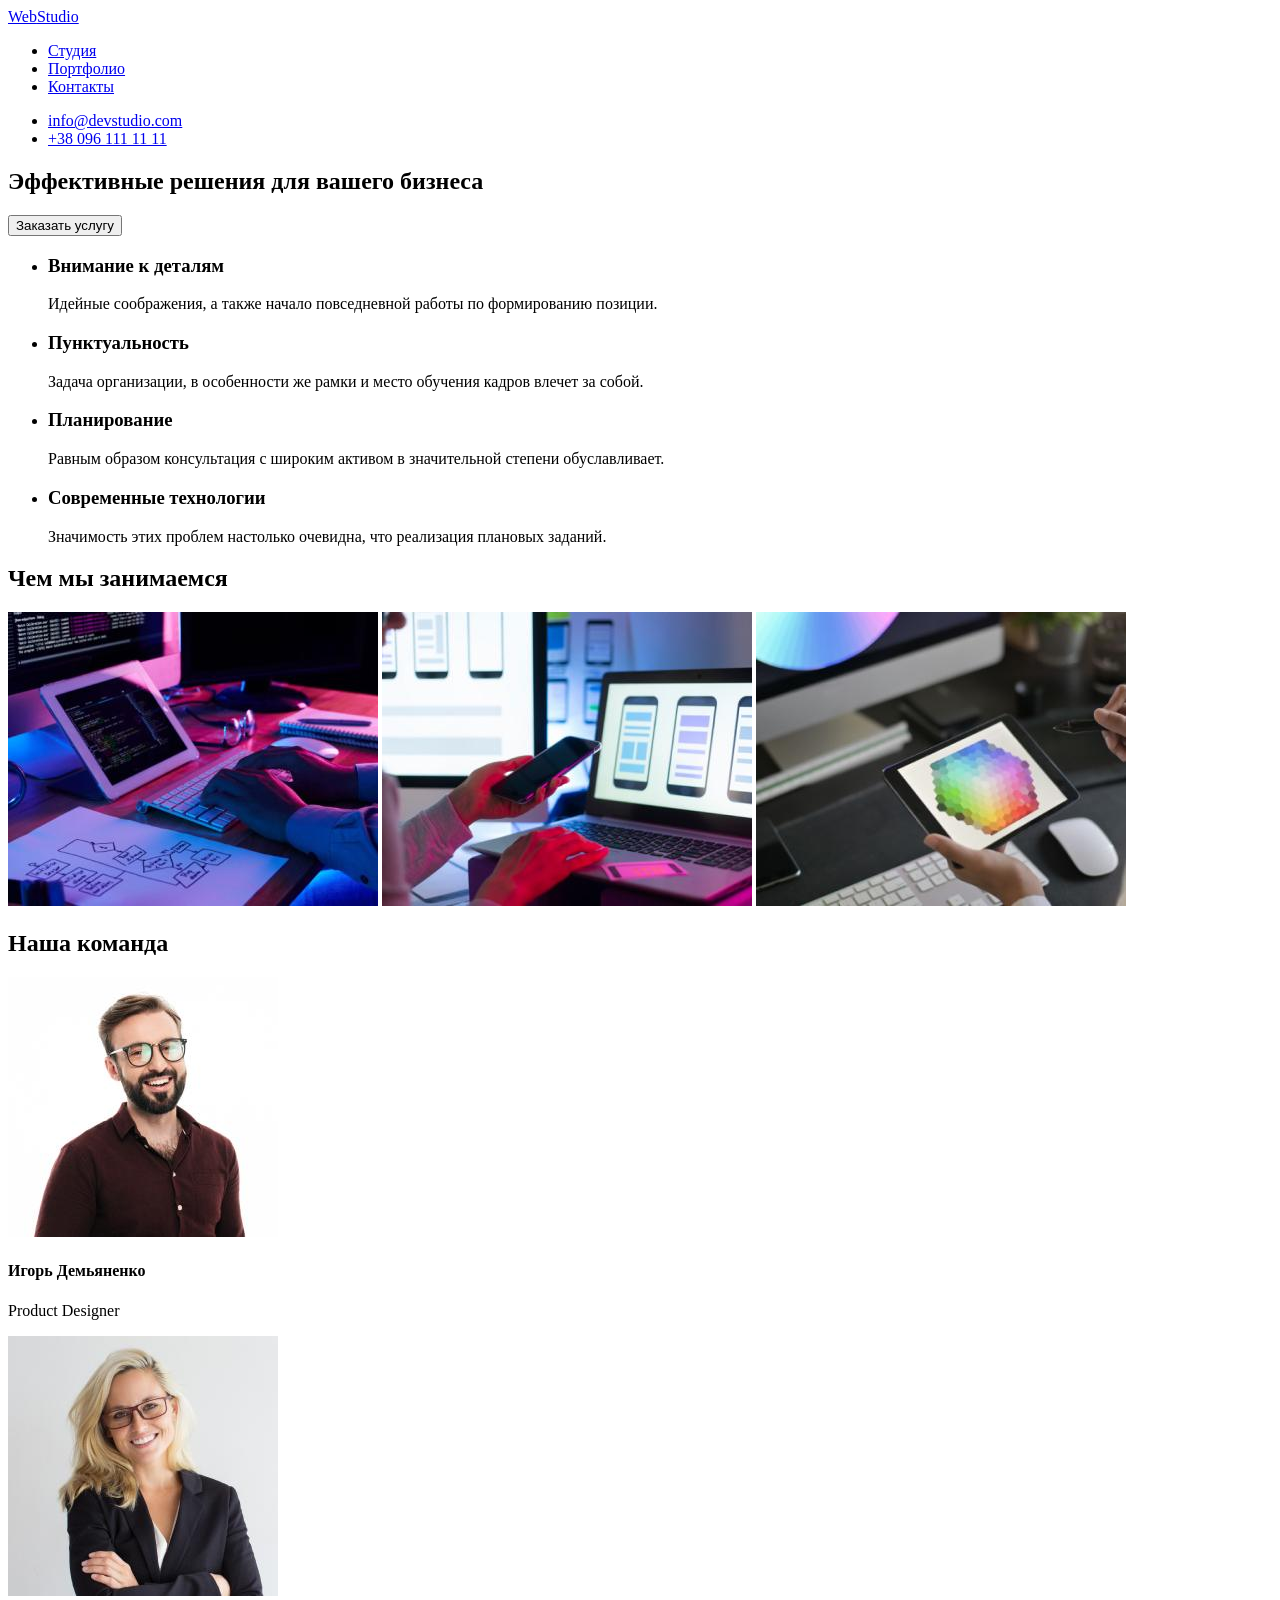
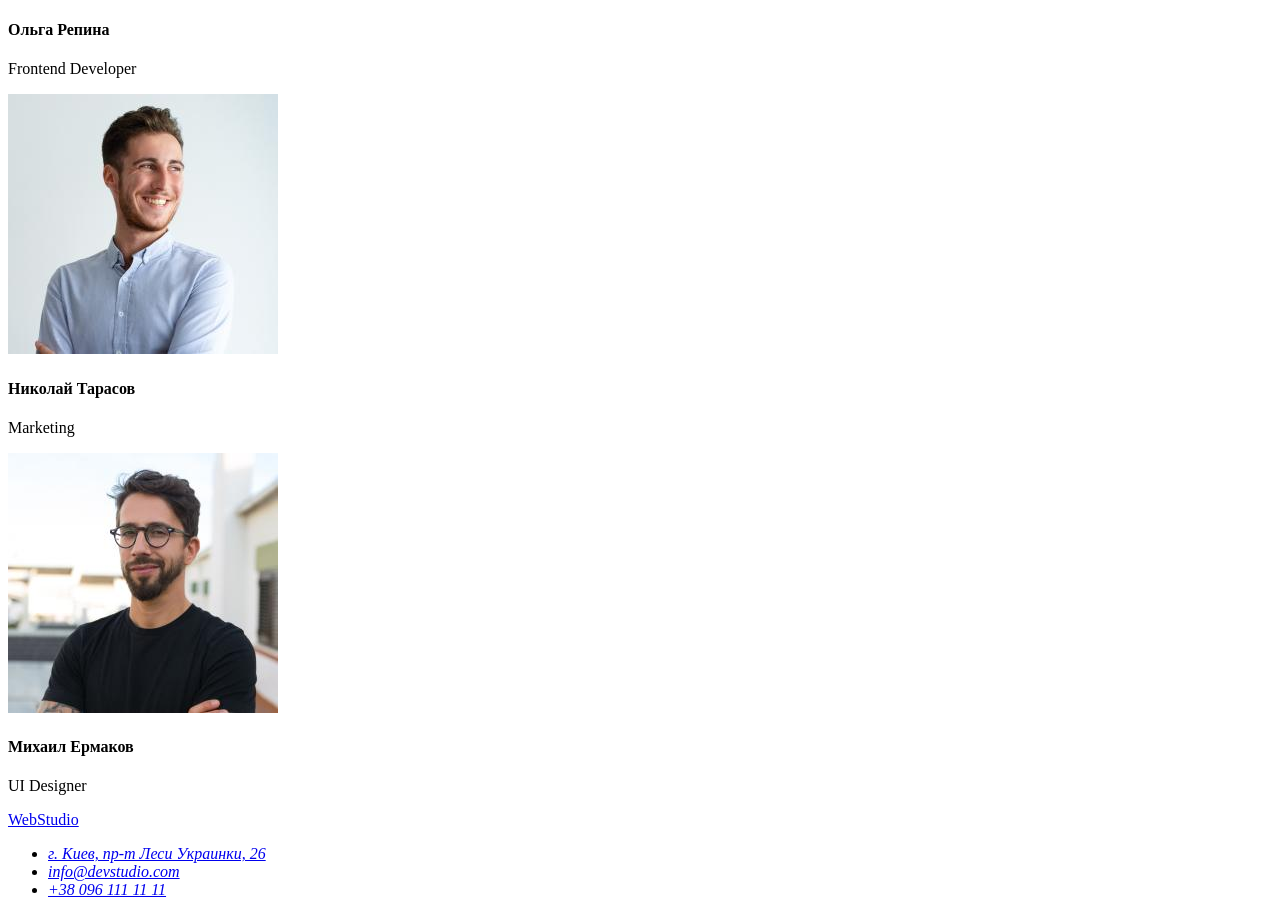
==== goit-markup-hw-01/index.html @ c751f16a "renamed folder" ====
<!DOCTYPE html>
<html lang="ru">

<head>
    <meta charset="UTF-8">
    <meta http-equiv="X-UA-Compatible" content="IE=edge">
    <meta name="viewport" content="width=device-width, initial-scale=1.0">
    <link rel="stylesheet" href="./styles/styles.css">
    <link href="https://fonts.googleapis.com/css2?family=Raleway:wght@700&family=Roboto:wght@400;500;700;900&display=swap" rel="stylesheet">
    <title>WebStudio</title>
</head>

<body>
    <header class="header">
        <a href="#" class="header__logo">Web<span class="header__logo--clr">Studio</span></a>
        <nav>
            <ul class="header__menu">
                <li class="header__menu--item">
                    <a href="./index.html">Студия</a>
                </li>
                <li class="header__menu--item">
                    <a href="./portfolio.html">Портфолио</a>
                </li>
                <li class="header__menu--item">
                    <a href="#address">Контакты</a>
                </li>
            </ul>
        </nav>
        <ul class="header__contacts">
            <li class="header__contacts--item">
                <a href="mailto:info@devstudio.com">info@devstudio.com</a>
            </li>
            <li class="header__contacts--item">
                <a href="tel:380961111111">+38 096 111 11 11</a>
            </li>
        </ul>
    </header>
    <main>
        <section class="landing">
            <h1 class="landing__title">Эффективные решения для вашего бизнеса</h1>
            <button class="landing__btn" type="button">Заказать услугу</button>
        </section>
        <section class="about">
            <ul class="about__info">
                <li class="about__info--item">
                    <h3 class="about__info--item__title">Внимание к деталям</h3>
                    <p class="about__info--item__text">Идейные соображения, а также начало повседневной работы по
                        формированию позиции.</p>
                </li>
                <li class="about__info--item">
                    <h3 class="about__info--item__title">Пунктуальность</h3>
                    <p class="about__info--item__text">Задача организации, в особенности же рамки и место обучения
                        кадров влечет за собой.</p>
                </li>
                <li class="about__info--item">
                    <h3 class="about__info--item__title">Планирование</h3>
                    <p class="about__info--item__text">Равным образом консультация с широким активом в значительной
                        степени обуславливает.</p>
                </li>
                <li class="about__info--item">
                    <h3 class="about__info--item__title">Современные технологии</h3>
                    <p class="about__info--item__text">Значимость этих проблем настолько очевидна, что реализация
                        плановых заданий.</p>
                </li>
            </ul>
            <div class="about__doing">
                <h2 class="about__doing__title">Чем мы занимаемся</h2>
                <div class="about__doing__images">
                    <img class="about__images--item" src="./img/img.jpg" alt="coding" width="370">
                    <img class="about__images--item" src="./img/img-1.jpg" alt="ui" width="370">
                    <img class="about__images--item" src="./img/img-2.jpg" alt="creating" width="370">
                </div>
            </div>
        </section>
        <section class="team">
            <h2 class="team__title">Наша команда</h2>
            <div class="team__cards">
                <div class="team__cards--item">
                    <img class="team__cards--item__photo" src="./img/img-3.jpg" alt="photo" width="270">
                    <h4 class="team__cards--item__name">Игорь Демьяненко</h4>
                    <p class="team__cards--item__position">Product Designer</p>
                </div>
                <div class="team__cards--item">
                    <img class="team__cards--item__photo" src="./img/img-4.jpg" alt="photo" width="270">
                    <h4 class="team__cards--item__name">Ольга Репина</h4>
                    <p class="team__cards--item__position">Frontend Developer</p>
                </div>
                <div class="team__cards--item">
                    <img class="team__cards--item__photo" src="./img/img-5.jpg" alt="photo" width="270">
                    <h4 class="team__cards--item__name">Николай Тарасов</h4>
                    <p class="team__cards--item__position">Marketing</p>
                </div>
                <div class="team__cards--item">
                    <img class="team__cards--item__photo" src="./img/img-6.jpg" alt="photo" width="270">
                    <h4 class="team__cards--item__name">Михаил Ермаков</h4>
                    <p class="team__cards--item__position">UI Designer</p>
                </div>
            </div>
        </section>
    </main>
    <footer class="footer">
        <a href="#" class="header__logo">Web<span class="header__logo--clr">Studio</span></a>
        <address id="address">
        <ul class="footer__contacts">
            <li class="footer__contacts--item">
                <a href="http://maps.google.com/?q=г.Киев,пр-тЛесиУкраинки,26" target="_blank">г. Киев, пр-т Леси
                    Украинки, 26</a>
            </li>
            <li class="footer__contacts--item">
                <a href="mailto:info@devstudio.com">info@devstudio.com</a>
            </li>
            <li class="footer__contacts--item">
                <a href="tel:380961111111">+38 096 111 11 11</a>
            </li>
        </ul>
    </address>
    </footer>
</body>

</html>
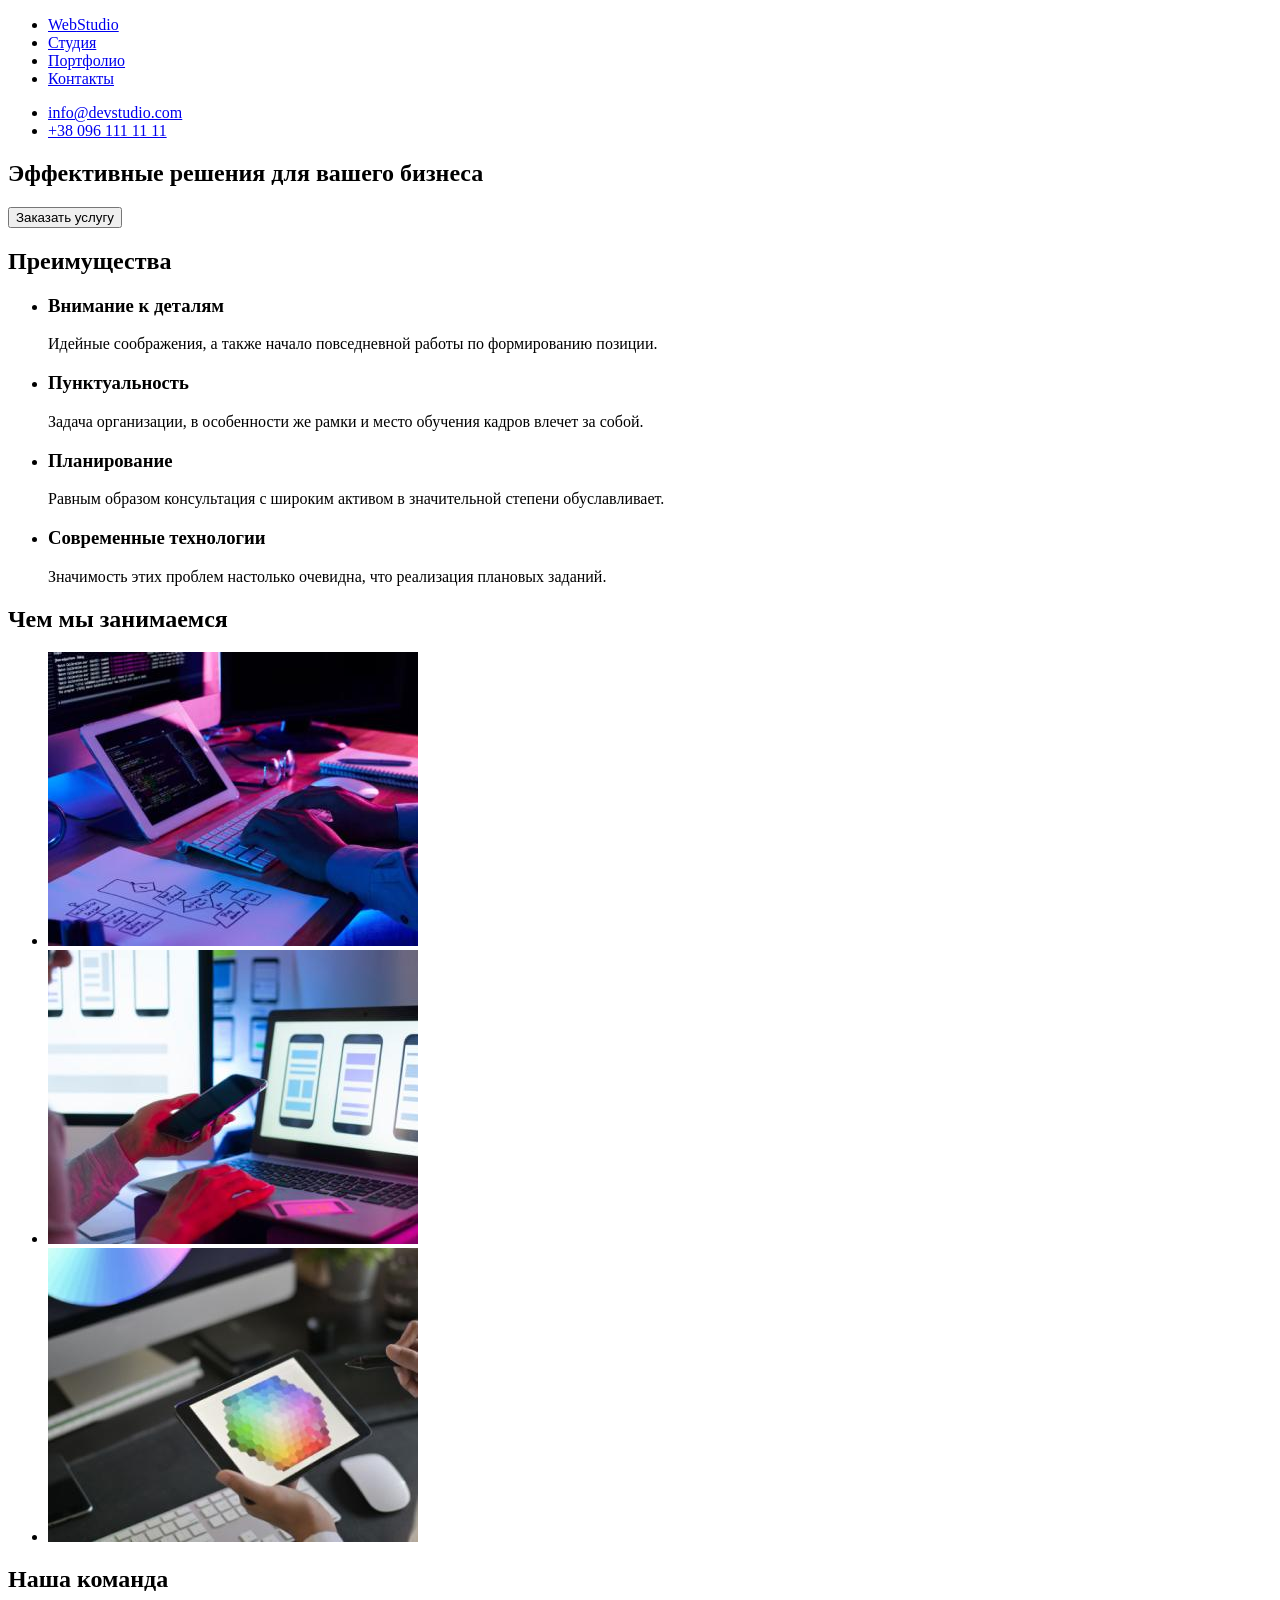
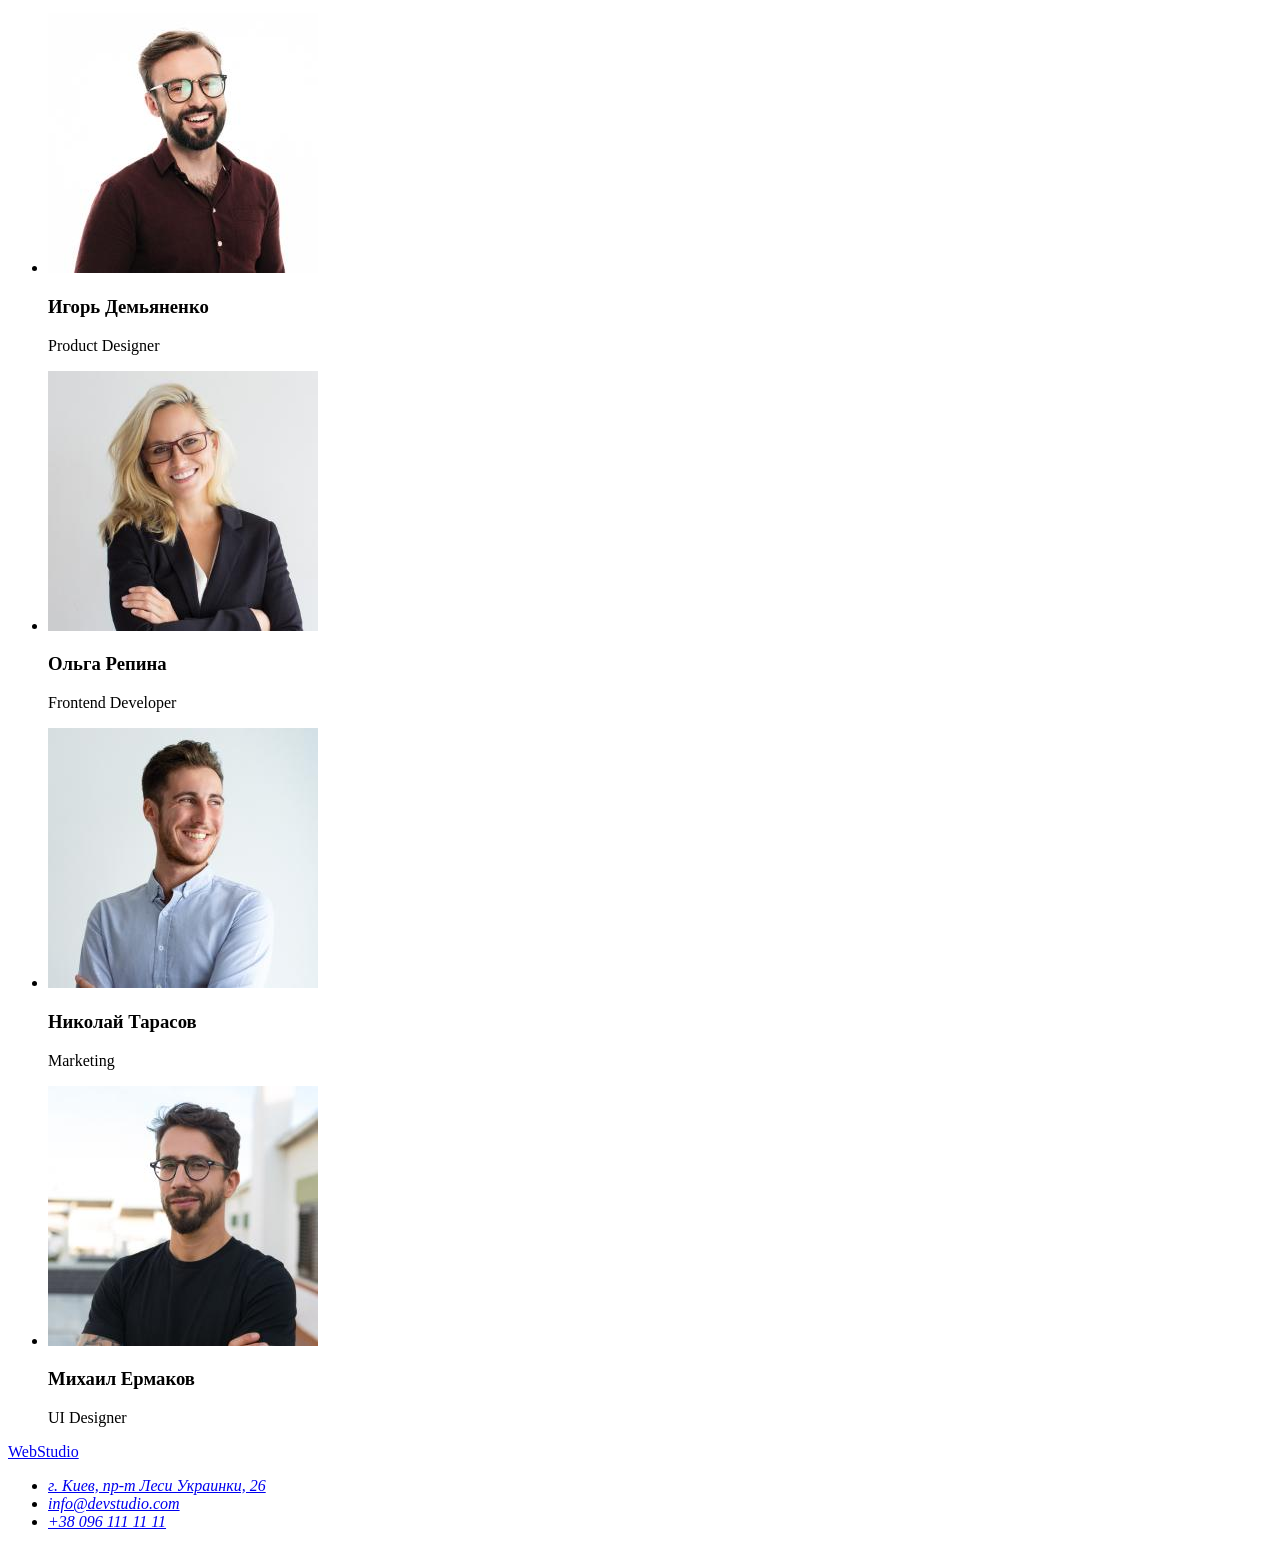
==== commit 49b25192: "small fixes, added prettierrc" ====
--- a/goit-markup-hw-01/index.html
+++ b/goit-markup-hw-01/index.html
@@ -6,15 +6,19 @@
     <meta http-equiv="X-UA-Compatible" content="IE=edge">
     <meta name="viewport" content="width=device-width, initial-scale=1.0">
     <link rel="stylesheet" href="./styles/styles.css">
-    <link href="https://fonts.googleapis.com/css2?family=Raleway:wght@700&family=Roboto:wght@400;500;700;900&display=swap" rel="stylesheet">
+    <link
+        href="https://fonts.googleapis.com/css2?family=Raleway:wght@700&family=Roboto:wght@400;500;700;900&display=swap"
+        rel="stylesheet">
     <title>WebStudio</title>
 </head>
 
 <body>
     <header class="header">
-        <a href="#" class="header__logo">Web<span class="header__logo--clr">Studio</span></a>
         <nav>
             <ul class="header__menu">
+                <li class="header__menu--item">
+                    <a href="./index.html" class="header__logo">Web<span class="header__logo--clr">Studio</span></a>
+                </li>
                 <li class="header__menu--item">
                     <a href="./index.html">Студия</a>
                 </li>
@@ -41,6 +45,7 @@
             <button class="landing__btn" type="button">Заказать услугу</button>
         </section>
         <section class="about">
+            <h2>Преимущества</h2>
             <ul class="about__info">
                 <li class="about__info--item">
                     <h3 class="about__info--item__title">Внимание к деталям</h3>
@@ -63,57 +68,63 @@
                         плановых заданий.</p>
                 </li>
             </ul>
-            <div class="about__doing">
-                <h2 class="about__doing__title">Чем мы занимаемся</h2>
-                <div class="about__doing__images">
-                    <img class="about__images--item" src="./img/img.jpg" alt="coding" width="370">
-                    <img class="about__images--item" src="./img/img-1.jpg" alt="ui" width="370">
-                    <img class="about__images--item" src="./img/img-2.jpg" alt="creating" width="370">
-                </div>
-            </div>
+        </section>
+        <section class="doing">
+            <h2 class="doing__title">Чем мы занимаемся</h2>
+            <ul class="doing__images">
+                <li class="doing__images--item">
+                    <img src="./img/img.jpg" alt="coding" width="370">
+                </li>
+                <li class="doing__images--item">
+                    <img class="doing__images--item" src="./img/img-1.jpg" alt="ui" width="370">
+                </li>
+                <li class="doing__images--item">
+                    <img class="doing__images--item" src="./img/img-2.jpg" alt="creating" width="370">
+                </li>
+            </ul>
         </section>
         <section class="team">
             <h2 class="team__title">Наша команда</h2>
-            <div class="team__cards">
-                <div class="team__cards--item">
+            <ul class="team__cards">
+                <li class="team__cards--item">
                     <img class="team__cards--item__photo" src="./img/img-3.jpg" alt="photo" width="270">
-                    <h4 class="team__cards--item__name">Игорь Демьяненко</h4>
+                    <h3 class="team__cards--item__name">Игорь Демьяненко</h3>
                     <p class="team__cards--item__position">Product Designer</p>
-                </div>
-                <div class="team__cards--item">
+                </li>
+                <li class="team__cards--item">
                     <img class="team__cards--item__photo" src="./img/img-4.jpg" alt="photo" width="270">
-                    <h4 class="team__cards--item__name">Ольга Репина</h4>
+                    <h3 class="team__cards--item__name">Ольга Репина</h3>
                     <p class="team__cards--item__position">Frontend Developer</p>
-                </div>
-                <div class="team__cards--item">
+                </li>
+                <li class="team__cards--item">
                     <img class="team__cards--item__photo" src="./img/img-5.jpg" alt="photo" width="270">
-                    <h4 class="team__cards--item__name">Николай Тарасов</h4>
+                    <h3 class="team__cards--item__name">Николай Тарасов</h3>
                     <p class="team__cards--item__position">Marketing</p>
-                </div>
-                <div class="team__cards--item">
+                </li>
+                <li class="team__cards--item">
                     <img class="team__cards--item__photo" src="./img/img-6.jpg" alt="photo" width="270">
-                    <h4 class="team__cards--item__name">Михаил Ермаков</h4>
+                    <h3 class="team__cards--item__name">Михаил Ермаков</h3>
                     <p class="team__cards--item__position">UI Designer</p>
-                </div>
-            </div>
+                </li>
+            </ul>
         </section>
     </main>
     <footer class="footer">
-        <a href="#" class="header__logo">Web<span class="header__logo--clr">Studio</span></a>
+        <a href="./index.html" class="header__logo">Web<span class="header__logo--clr">Studio</span></a>
         <address id="address">
-        <ul class="footer__contacts">
-            <li class="footer__contacts--item">
-                <a href="http://maps.google.com/?q=г.Киев,пр-тЛесиУкраинки,26" target="_blank">г. Киев, пр-т Леси
-                    Украинки, 26</a>
-            </li>
-            <li class="footer__contacts--item">
-                <a href="mailto:info@devstudio.com">info@devstudio.com</a>
-            </li>
-            <li class="footer__contacts--item">
-                <a href="tel:380961111111">+38 096 111 11 11</a>
-            </li>
-        </ul>
-    </address>
+            <ul class="footer__contacts">
+                <li class="footer__contacts--item">
+                    <a href="http://maps.google.com/?q=г.Киев,пр-тЛесиУкраинки,26" target="_blank">г. Киев, пр-т Леси
+                        Украинки, 26</a>
+                </li>
+                <li class="footer__contacts--item">
+                    <a href="mailto:info@devstudio.com">info@devstudio.com</a>
+                </li>
+                <li class="footer__contacts--item">
+                    <a href="tel:380961111111">+38 096 111 11 11</a>
+                </li>
+            </ul>
+        </address>
     </footer>
 </body>
 
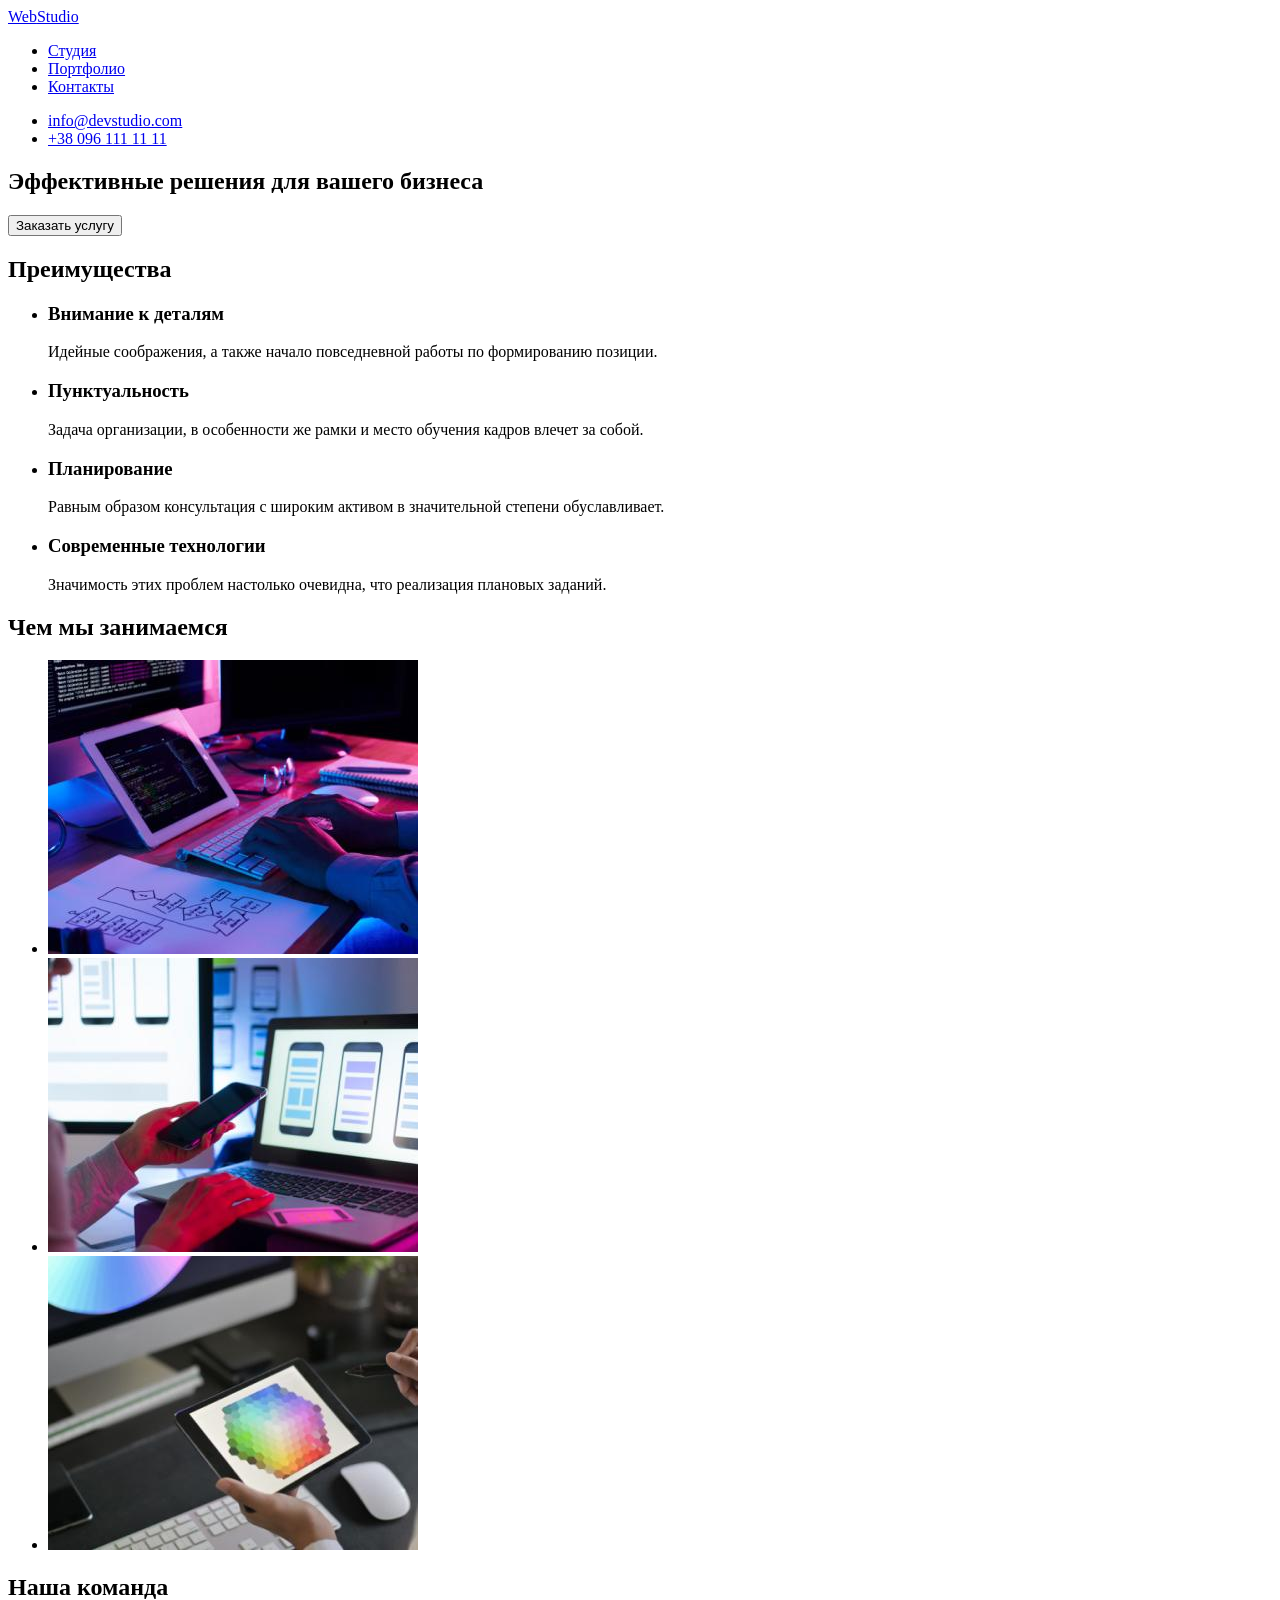
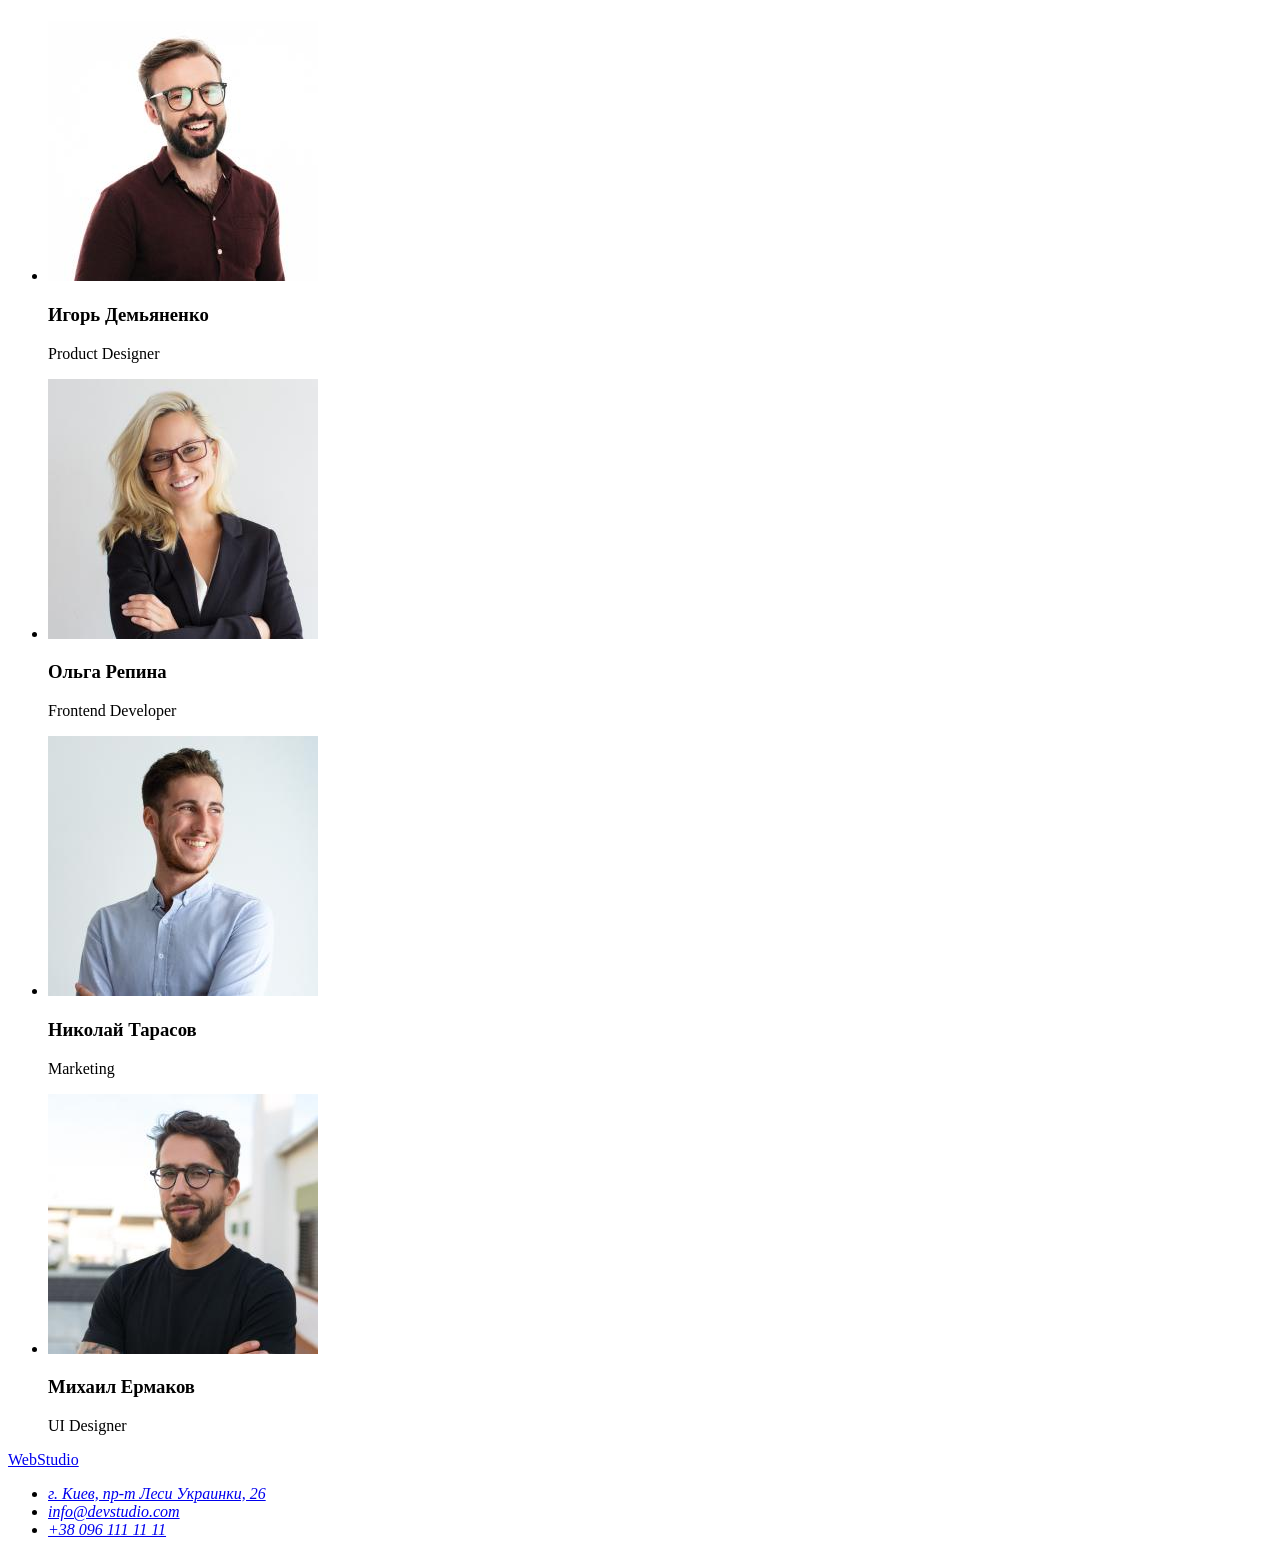
==== commit 08147685: "small fix" ====
--- a/goit-markup-hw-01/index.html
+++ b/goit-markup-hw-01/index.html
@@ -15,10 +15,8 @@
 <body>
     <header class="header">
         <nav>
+            <a href="./index.html" class="header__logo">Web<span class="header__logo--clr">Studio</span></a>
             <ul class="header__menu">
-                <li class="header__menu--item">
-                    <a href="./index.html" class="header__logo">Web<span class="header__logo--clr">Studio</span></a>
-                </li>
                 <li class="header__menu--item">
                     <a href="./index.html">Студия</a>
                 </li>
